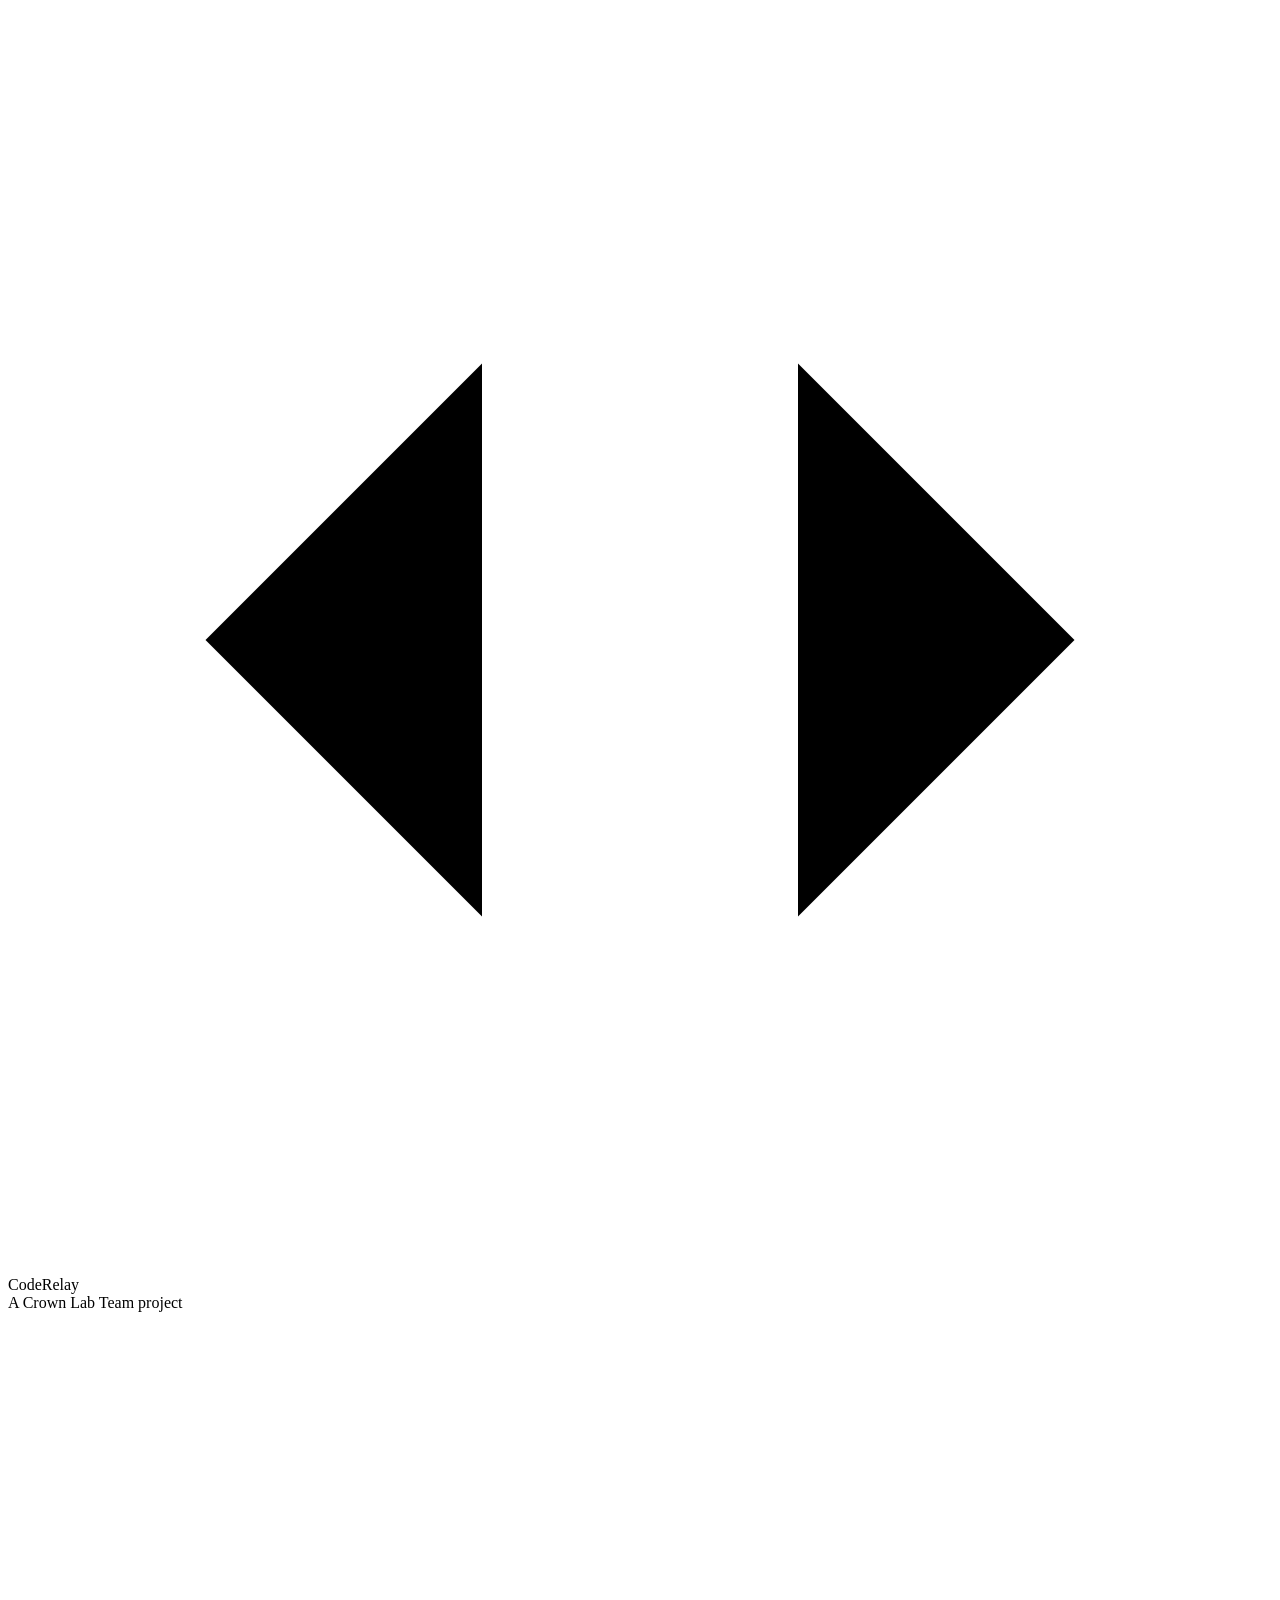
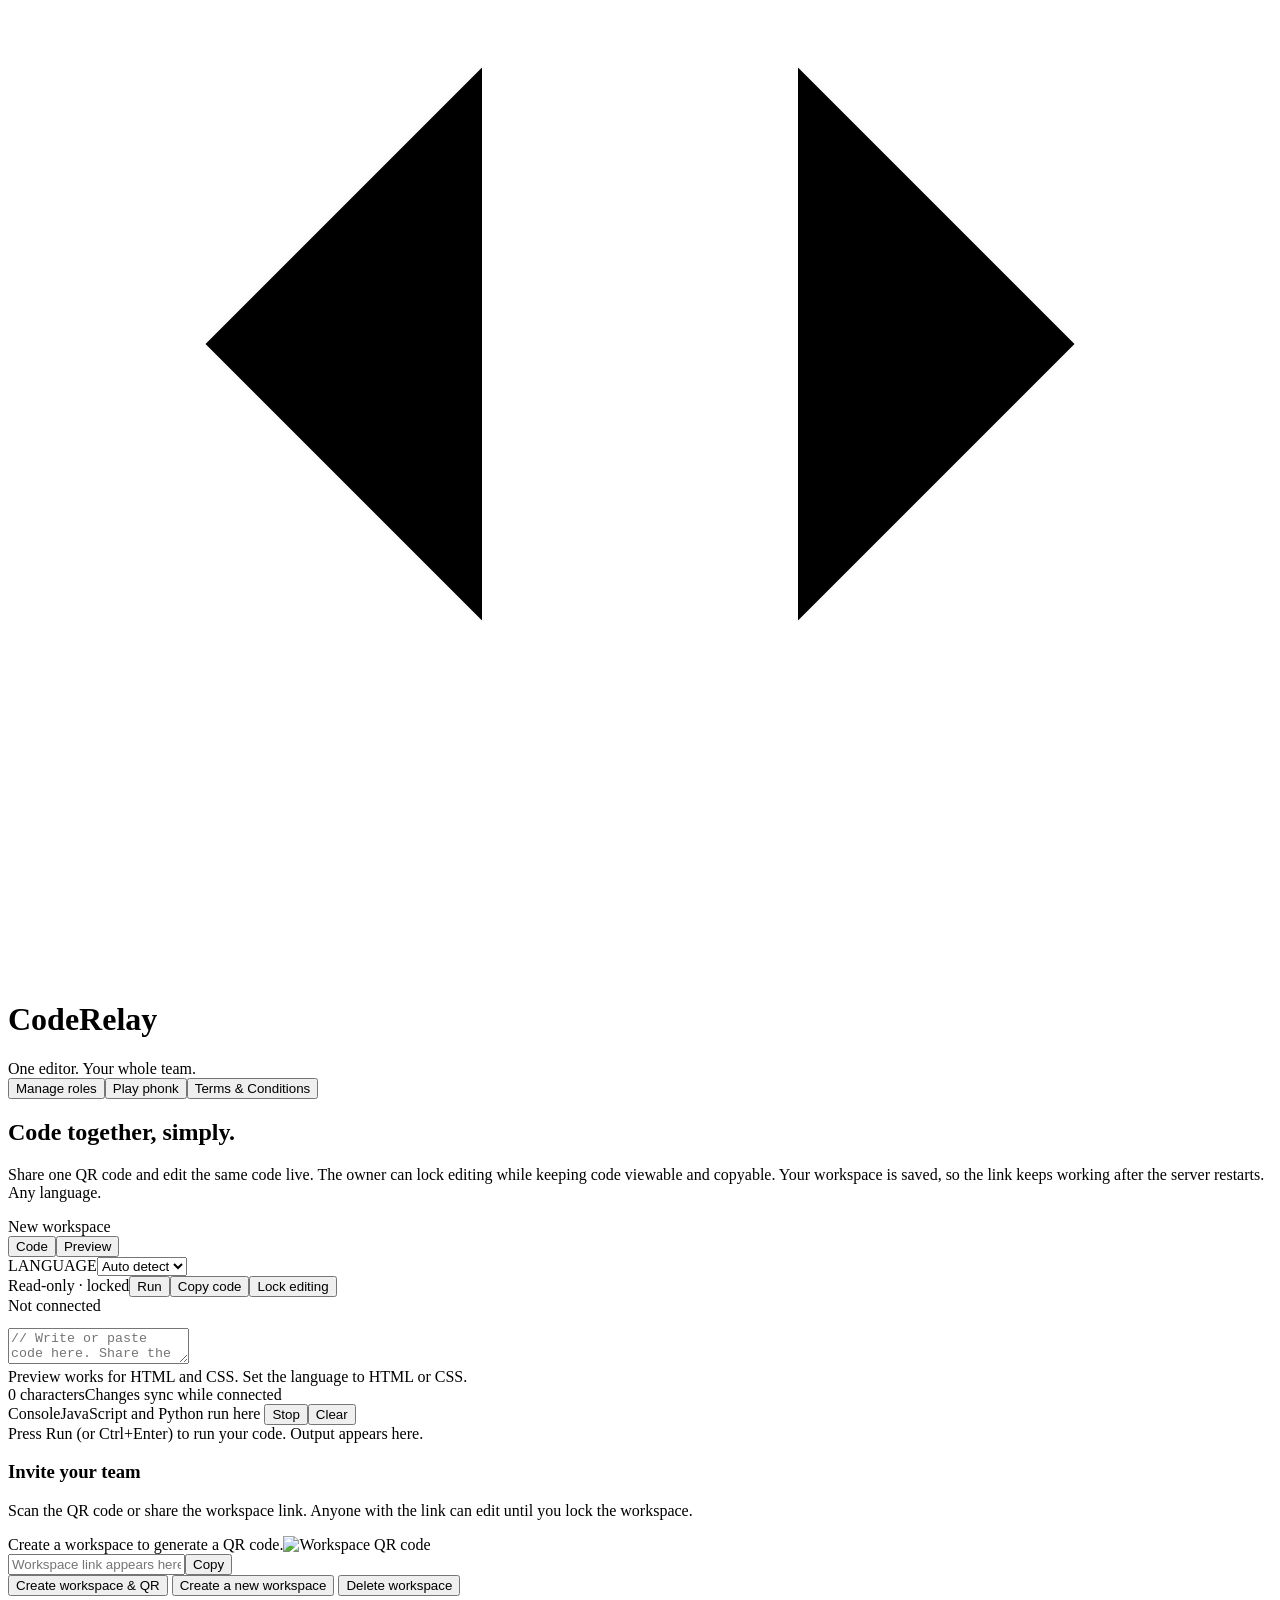
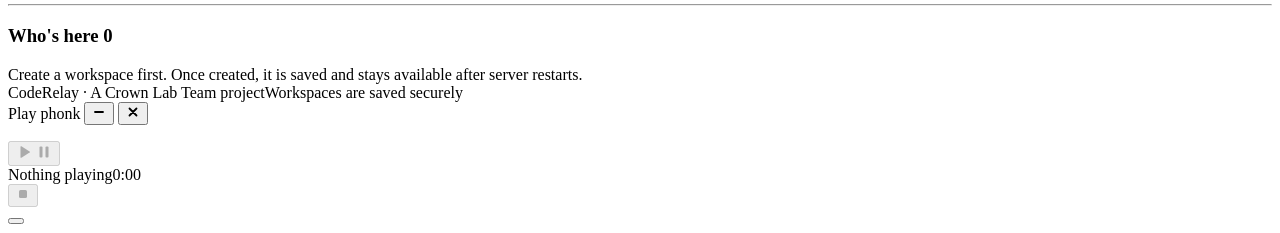
==== public/index.html @ 7525a8fa "Add files via upload" ====
<!doctype html>
<html lang="en">
<head>
<meta charset="utf-8">
<meta name="viewport" content="width=device-width,initial-scale=1">
<meta name="theme-color" content="#161618">
<meta name="referrer" content="no-referrer">
<title>CodeRelay — Shared coding room</title>
<link rel="icon" href="/favicon">
<link rel="apple-touch-icon" href="/favicon">
<link rel="stylesheet" href="/style.css">
</head>
<body class="booting">

<div id="splash" aria-label="CodeRelay">
  <div class="splash-inner">
    <svg class="splash-mark" viewBox="0 0 64 64" aria-hidden="true"><path d="M24 18 10 32l14 14"/><path d="M40 18l14 14-14 14"/><path d="M35 14 29 50"/></svg>
    <div class="splash-title" data-split="chars" aria-hidden="true">CodeRelay</div>
    <div class="splash-line"></div>
  </div>
  <div class="splash-credit" data-split="words" data-accent="Crown Lab Team" aria-hidden="true">A Crown Lab Team project</div>
</div>


<header class="reveal" style="--d:0">
  <div class="brand"><div class="logo"><svg viewBox="0 0 64 64" aria-hidden="true"><path d="M24 18 10 32l14 14"/><path d="M40 18l14 14-14 14"/></svg></div><div><h1>CodeRelay</h1><div class="sub">One editor. Your whole team.</div></div></div>
  <div class="header-actions"><span id="userChip" class="user-chip hidden"></span><button id="rolesBtn" class="hidden"><span class="label">Manage roles</span></button><button id="phonkBtn"><span class="eq" aria-hidden="true"><i></i><i></i><i></i></span><span class="label">Play phonk</span></button><button id="termsBtn">Terms &amp; Conditions</button></div>
</header>
<main>
  <div class="intro reveal" style="--d:1"><div><h2>Code together, simply.</h2><p>Share one QR code and edit the same code live. The owner can lock editing while keeping code viewable and copyable. Your workspace is saved, so the link keeps working after the server restarts. Any language.</p></div><span id="roomPill" class="room-pill">New workspace</span></div>
  <div class="layout">
    <section class="card reveal" style="--d:2" id="editorCard">
      <div class="editor-top">
        <div class="top-left"><div class="seg" role="group" aria-label="View"><button id="viewCode" class="seg-btn" aria-pressed="true"><span class="label">Code</span></button><button id="viewPreview" class="seg-btn" aria-pressed="false"><span class="label">Preview</span></button></div><div><label for="language">LANGUAGE</label><select id="language">
          <option>Auto detect</option><option>Plain text</option><option>JavaScript</option><option>TypeScript</option><option>Python</option><option>HTML</option><option>CSS</option><option>Java</option><option>C</option><option>C++</option><option>C#</option><option>Go</option><option>Rust</option><option>PHP</option><option>Ruby</option><option>Lua</option><option>Swift</option><option>Kotlin</option><option>SQL</option><option>Shell</option><option>JSON</option><option>YAML</option><option>Markdown</option><option>Other</option>
        </select></div></div>
        <div class="editor-actions"><span id="lockIndicator" class="lock-indicator hidden">Read-only · locked</span><button id="runBtn" class="primary" title="Run the code (Ctrl+Enter)"><span class="label">Run</span></button><button id="copyCode"><span class="label">Copy code</span></button><button id="lockBtn" class="hidden"><span class="label">Lock editing</span></button><span id="avatars" class="avatars" aria-label="People connected"></span><div class="status"><span id="statusDot" class="dot off"></span><span id="status">Not connected</span></div></div>
      </div>
      <div class="editor-wrap"><pre id="hl" aria-hidden="true"><code></code></pre><textarea id="code" spellcheck="false" autocapitalize="off" autocomplete="off" autocorrect="off" placeholder="// Write or paste code here. Share the room so your team can edit with you."></textarea></div>
      <div id="previewBox" class="preview-box hidden"><div id="previewHint" class="preview-hint hidden">Preview works for HTML and CSS. Set the language to HTML or CSS.</div></div>
      <div class="editor-bottom"><span id="charCount">0 characters</span><span id="syncState">Changes sync while connected</span></div>
    
      <div class="console" id="consolePanel">
        <div class="console-bar"><span class="console-title">Console</span><span id="consoleLang" class="console-lang">JavaScript and Python run here</span><span class="grow"></span>
          <button id="stopBtn" class="small hidden"><span class="label">Stop</span></button><button id="clearBtn" class="small"><span class="label">Clear</span></button></div>
        <div id="consoleOut" class="console-out" role="log" aria-live="polite"><div class="cl cl-hint">Press Run (or Ctrl+Enter) to run your code. Output appears here.</div></div>
      </div>
    </section>
    <aside class="card side reveal" style="--d:3">
      <div class="side-section">
        <h3>Invite your team</h3><p>Scan the QR code or share the workspace link. Anyone with the link can edit until you lock the workspace.</p>
        <div class="qr-wrap"><span id="qrPlaceholder" class="sub">Create a workspace to generate a QR code.</span><img id="qr" class="hidden" alt="Workspace QR code"></div>
        <div class="linkbox"><input id="shareLink" readonly placeholder="Workspace link appears here"><button id="copyLink" style="width:auto;margin:0"><span class="label">Copy</span></button></div>
        <button id="createRoom" class="primary"><span class="label">Create workspace &amp; QR</span></button>
        <button id="newRoom"><span class="label">Create a new workspace</span></button>
        <button id="deleteRoom" class="danger hidden"><span class="label">Delete workspace</span></button>
      </div>
      <hr class="divider full">
      <div class="side-section">
        <h3>Who's here <span id="peerCount" class="badge">0</span></h3>
        <ul id="peerList" class="peer-list" aria-live="polite"></ul>
        <div id="notice" class="notice">Create a workspace first. Once created, it is saved and stays available after server restarts.</div>
      </div>
    </aside>
  </div>
</main>
<div class="footer reveal" style="--d:5"><span>CodeRelay · <span class="crown" id="crown">A Crown Lab Team project</span></span><span>Workspaces are saved securely</span></div>

<dialog id="terms"><h2>Terms &amp; Conditions</h2>
<p><strong>1. Shared editing.</strong> Anyone with the workspace link can view and edit the current code until the owner turns on the editing lock. Share links only with people you trust.</p>
<p><strong>2. Owner editing lock.</strong> The owner can lock editing. Other visitors can still read and copy code, but the server rejects their edit attempts. This is an editing permission lock, not encryption of the code contents.</p>
<p><strong>3. Saved workspaces.</strong> Workspace code is stored in a database so it is still there after the server restarts. Changes made by anyone with edit access are saved too. CodeRelay keeps only the latest version, not an edit history.</p>
<p><strong>4. No secrets.</strong> Do not paste passwords, API keys, access tokens, private keys, personal information, or confidential code into a shared workspace.</p>
<p><strong>5. Availability.</strong> The service is provided as-is and may be unavailable from time to time. A QR code is only a link to the workspace.</p>
<p><strong>6. Responsible use.</strong> Use this service only for lawful collaboration. These terms are a draft, not legal advice.</p>
<button id="closeTerms"><span class="label">Close</span></button></dialog>



<dialog id="nameDlg"><h2>What should your team call you?</h2>
<p>Enter your name once. You get a number, and both stay with this browser. They can't be changed later.</p>
<input id="nameInput" maxlength="24" placeholder="Your name" autocomplete="off" aria-label="Your name">
<p id="nameErr" class="name-err hidden" role="status"></p>
<button id="nameSave" class="primary"><span class="label">Continue</span></button></dialog>

<dialog id="delDlg"><h2>Delete this workspace?</h2>
<p>The workspace link stops working for everyone, and the saved code and history are permanently removed. A copy of the text stays in your own editor.</p>
<div class="dlg-actions"><button id="delCancel"><span class="label">Cancel</span></button><button id="delConfirm" class="primary"><span class="label">Delete forever</span></button></div></dialog>

<div id="phonkWin" class="phonk-win" role="dialog" aria-label="Play phonk" aria-hidden="true" inert>
  <div id="phonkBar" class="pw-bar">
    <span class="eq" aria-hidden="true"><i></i><i></i><i></i></span>
    <span class="pw-title">Play phonk</span>
    <button id="phonkMin" class="pw-ico" type="button" aria-label="Minimize" aria-expanded="true"><svg width="14" height="14" viewBox="0 0 14 14" aria-hidden="true"><path d="M3 7h8" stroke="currentColor" stroke-width="1.8" stroke-linecap="round"/></svg></button>
    <button id="phonkX" class="pw-ico" type="button" aria-label="Close (music keeps playing)"><svg width="14" height="14" viewBox="0 0 14 14" aria-hidden="true"><path d="M3.5 3.5l7 7m0-7l-7 7" stroke="currentColor" stroke-width="1.8" stroke-linecap="round"/></svg></button>
  </div>
  <div id="phonkFold" class="pw-fold"><div>
    <ul id="phonkList" class="phonk-list"></ul>
    <p id="phonkMsg" class="phonk-msg"></p>
  </div></div>
  <div class="pw-now">
    <button id="phonkToggle" type="button" aria-label="Play or pause" disabled>
      <svg class="ic-play" width="16" height="16" viewBox="0 0 16 16" aria-hidden="true"><path d="M4.5 2.8v10.4a.6.6 0 0 0 .9.5l8.2-5.2a.6.6 0 0 0 0-1L5.4 2.3a.6.6 0 0 0-.9.5z" fill="currentColor"/></svg>
      <svg class="ic-pause" width="16" height="16" viewBox="0 0 16 16" aria-hidden="true"><rect x="3.5" y="2.5" width="3" height="11" rx="1" fill="currentColor"/><rect x="9.5" y="2.5" width="3" height="11" rx="1" fill="currentColor"/></svg>
    </button>
    <div class="pw-meta">
      <div class="pw-line"><span id="phonkNowName" class="pw-name">Nothing playing</span><span id="phonkTime" class="pw-time">0:00</span></div>
      <div id="phonkProg" class="pw-prog" role="slider" aria-label="Seek" aria-valuemin="0" aria-valuemax="100" aria-valuenow="0"><i id="phonkFill"></i></div>
    </div>
    <button id="phonkStop" class="pw-ico" type="button" aria-label="Stop" disabled><svg width="14" height="14" viewBox="0 0 14 14" aria-hidden="true"><rect x="3" y="3" width="8" height="8" rx="1.6" fill="currentColor"/></svg></button>
  </div>
</div>
<button id="phonkBubble" type="button" aria-label="Open phonk player"><span class="eq" aria-hidden="true"><i></i><i></i><i></i></span></button>
<audio id="phonkPlayer" preload="none"></audio>

<dialog id="rolesDlg"><h2>Manage roles</h2>
<p>Search by name or number, then choose Admin, Moderator or None. Roles are tags only for now.</p>
<input id="rolesQ" maxlength="24" placeholder="Name or number" autocomplete="off" aria-label="Search users">
<ul id="rolesList" class="roles-list"></ul>
<p id="rolesMsg" class="roles-msg"></p>
<div class="dlg-actions"><button id="rolesClose"><span class="label">Close</span></button></div></dialog>

<script src="/ot.js"></script>
<script src="/highlight.js"></script>
<script src="/socket.io/socket.io.js"></script>
<script src="/app.js"></script>
</body></html>
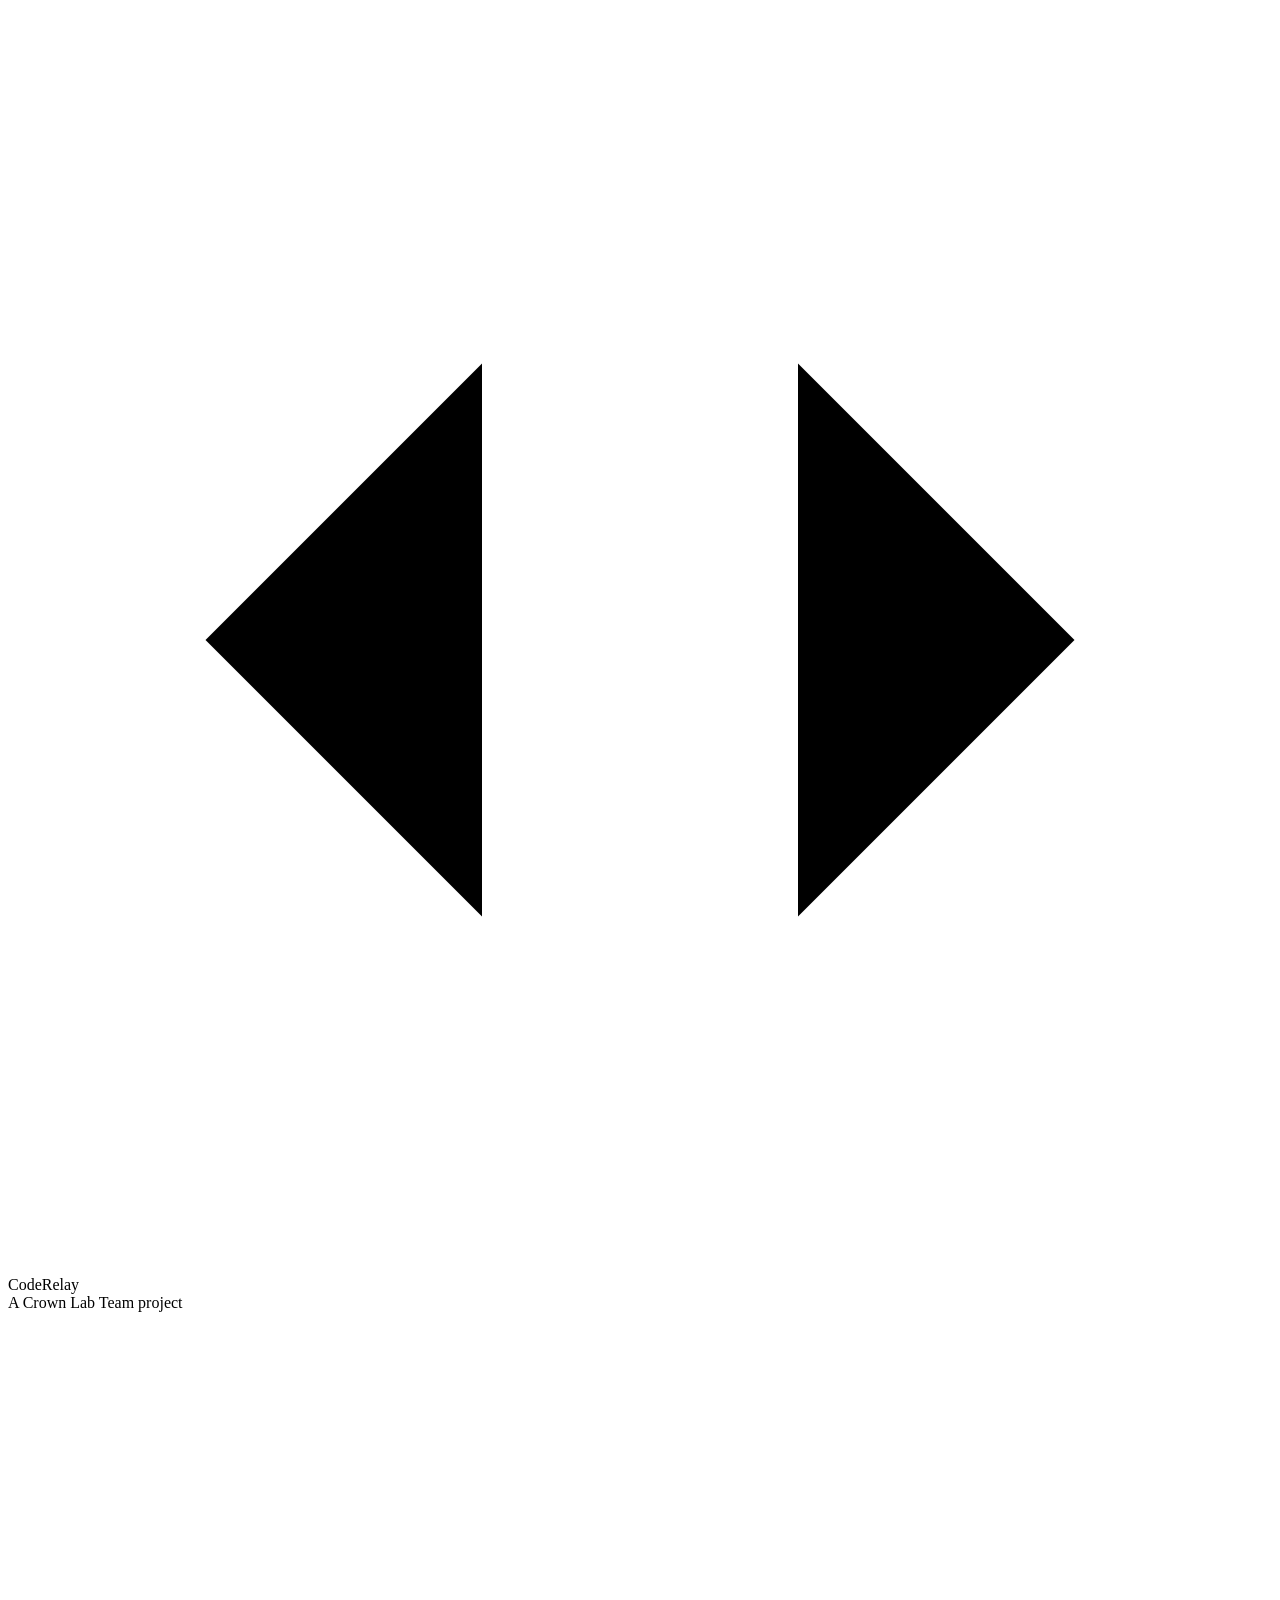
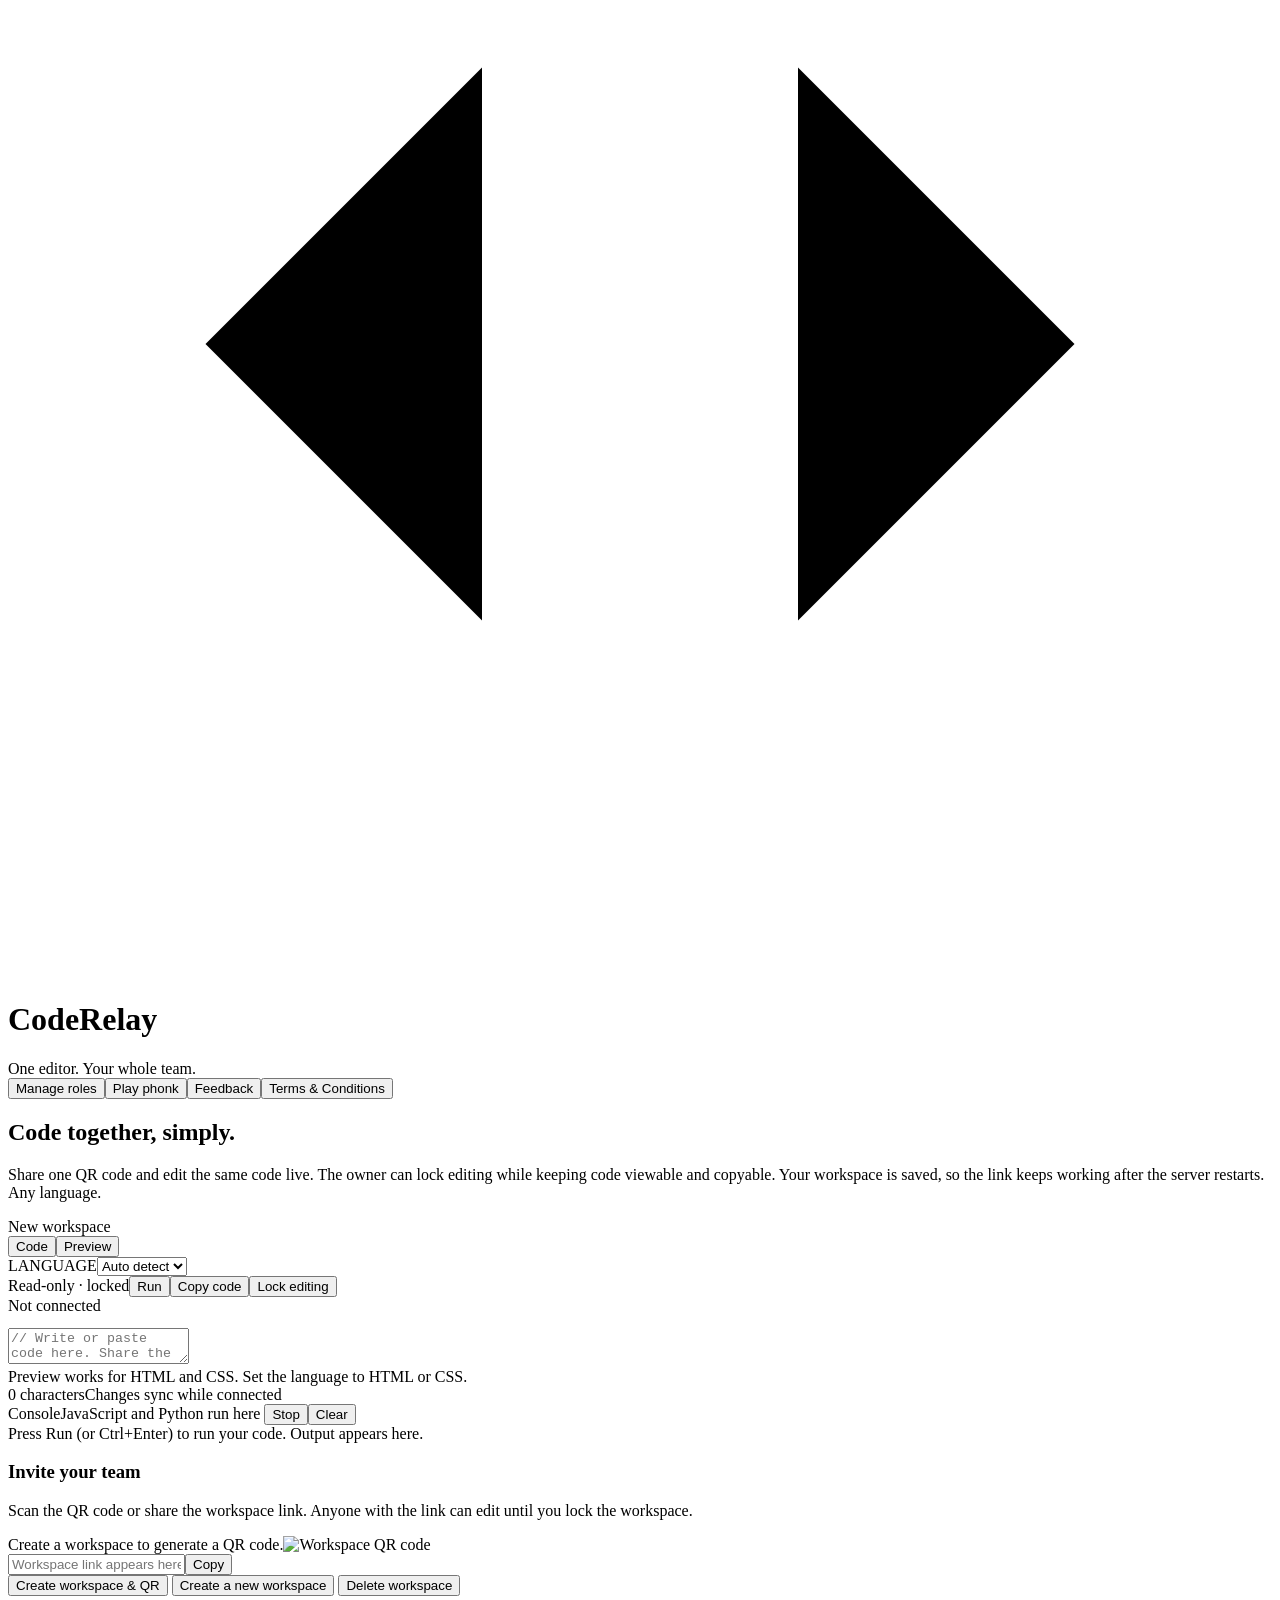
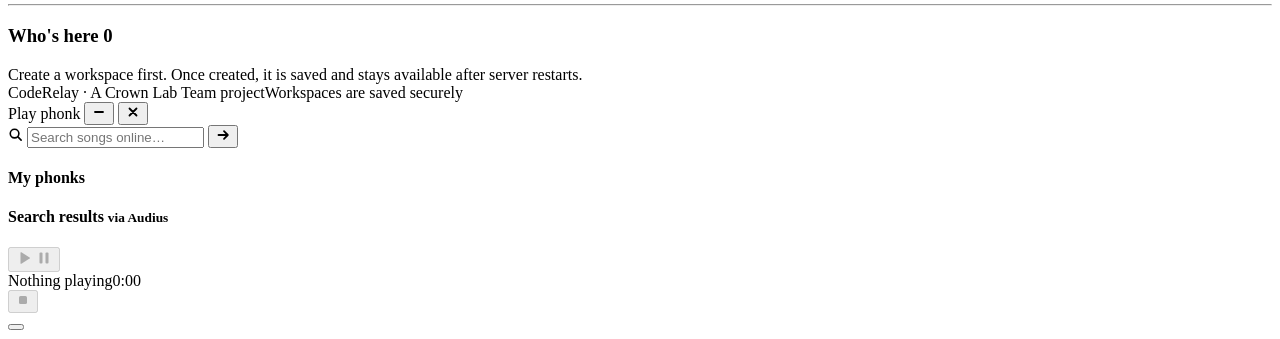
==== commit 43a36b3f: "Add files via upload" ====
--- a/public/index.html
+++ b/public/index.html
@@ -24,7 +24,7 @@
 
 <header class="reveal" style="--d:0">
   <div class="brand"><div class="logo"><svg viewBox="0 0 64 64" aria-hidden="true"><path d="M24 18 10 32l14 14"/><path d="M40 18l14 14-14 14"/></svg></div><div><h1>CodeRelay</h1><div class="sub">One editor. Your whole team.</div></div></div>
-  <div class="header-actions"><span id="userChip" class="user-chip hidden"></span><button id="rolesBtn" class="hidden"><span class="label">Manage roles</span></button><button id="phonkBtn"><span class="eq" aria-hidden="true"><i></i><i></i><i></i></span><span class="label">Play phonk</span></button><button id="termsBtn">Terms &amp; Conditions</button></div>
+  <div class="header-actions"><span id="userChip" class="user-chip hidden"></span><button id="rolesBtn" class="hidden"><span class="label">Manage roles</span></button><button id="phonkBtn"><span class="eq" aria-hidden="true"><i></i><i></i><i></i></span><span class="label">Play phonk</span></button><button id="feedbackBtn"><span class="label">Feedback</span></button><button id="termsBtn">Terms &amp; Conditions</button></div>
 </header>
 <main>
   <div class="intro reveal" style="--d:1"><div><h2>Code together, simply.</h2><p>Share one QR code and edit the same code live. The owner can lock editing while keeping code viewable and copyable. Your workspace is saved, so the link keeps working after the server restarts. Any language.</p></div><span id="roomPill" class="room-pill">New workspace</span></div>
@@ -66,14 +66,40 @@
 </main>
 <div class="footer reveal" style="--d:5"><span>CodeRelay · <span class="crown" id="crown">A Crown Lab Team project</span></span><span>Workspaces are saved securely</span></div>
 
-<dialog id="terms"><h2>Terms &amp; Conditions</h2>
-<p><strong>1. Shared editing.</strong> Anyone with the workspace link can view and edit the current code until the owner turns on the editing lock. Share links only with people you trust.</p>
-<p><strong>2. Owner editing lock.</strong> The owner can lock editing. Other visitors can still read and copy code, but the server rejects their edit attempts. This is an editing permission lock, not encryption of the code contents.</p>
-<p><strong>3. Saved workspaces.</strong> Workspace code is stored in a database so it is still there after the server restarts. Changes made by anyone with edit access are saved too. CodeRelay keeps only the latest version, not an edit history.</p>
-<p><strong>4. No secrets.</strong> Do not paste passwords, API keys, access tokens, private keys, personal information, or confidential code into a shared workspace.</p>
-<p><strong>5. Availability.</strong> The service is provided as-is and may be unavailable from time to time. A QR code is only a link to the workspace.</p>
-<p><strong>6. Responsible use.</strong> Use this service only for lawful collaboration. These terms are a draft, not legal advice.</p>
-<button id="closeTerms"><span class="label">Close</span></button></dialog>
+<dialog id="terms"><h2>Terms &amp; Privacy</h2>
+<p class="terms-meta">Last updated: October 2026</p>
+<p>Welcome to CodeRelay, a shared coding workspace by Crown Lab Team. By using CodeRelay you agree to these terms. They are short and written in plain language.</p>
+
+<h3>1. Shared workspaces</h3>
+<p>A workspace is created with a private link and QR code. Anyone who has the link can open the workspace and, unless the owner has locked it, edit the code. Share the link only with people you want to collaborate with.</p>
+
+<h3>2. Owner controls</h3>
+<p>The workspace owner can lock editing at any time. While locked, other participants can still read and copy the code, but cannot change it. The owner can also delete the workspace, which permanently removes its saved content.</p>
+
+<h3>3. Your code and data</h3>
+<p>Your code belongs to you and your team. CodeRelay does not claim any ownership of it. We store only what is needed to run the service: the latest version of the workspace content, the display names and numbers of participants, and basic technical data needed to keep the service secure and reliable.</p>
+
+<h3>4. Security</h3>
+<p>Workspace content is encrypted at rest on our servers using AES-256-GCM, and access to a workspace requires its link. We take reasonable care to protect your data, but no online service can guarantee absolute security. For this reason, we recommend keeping sensitive credentials, such as passwords and private keys, in a dedicated secrets manager rather than in shared code.</p>
+
+<h3>5. Acceptable use</h3>
+<p>Use CodeRelay for lawful learning, collaboration and development. Please do not use it to harm others, to distribute malware, to infringe someone else's rights, to attack or disrupt the service, or to attempt to access workspaces you were not invited to. Running code happens in a restricted sandbox in your browser; do not try to bypass it.</p>
+
+<h3>6. Content and removal</h3>
+<p>You are responsible for the content you add. We may remove a workspace or restrict access if it is used in breach of these terms or to protect the service and its users.</p>
+
+<h3>7. Feedback</h3>
+<p>If you send feedback, you allow us to use it to improve CodeRelay. Please do not include personal or confidential information in feedback.</p>
+
+<h3>8. Availability</h3>
+<p>We work to keep CodeRelay running smoothly, but the service is provided "as is" and may occasionally be unavailable or change. Keep a copy of important code in your own project or repository.</p>
+
+<h3>9. Limitation of liability</h3>
+<p>To the extent permitted by law, Crown Lab Team is not liable for indirect or consequential losses arising from use of the service. Nothing in these terms limits rights you have under applicable law.</p>
+
+<h3>10. Changes and contact</h3>
+<p>We may update these terms from time to time; the date above shows the latest version. Continuing to use CodeRelay means you accept the updated terms. Questions or concerns can be sent through the Feedback button.</p>
+<button id="closeTerms"><span class="label">I understand</span></button></dialog>
 
 
 
@@ -95,7 +121,17 @@
     <button id="phonkX" class="pw-ico" type="button" aria-label="Close (music keeps playing)"><svg width="14" height="14" viewBox="0 0 14 14" aria-hidden="true"><path d="M3.5 3.5l7 7m0-7l-7 7" stroke="currentColor" stroke-width="1.8" stroke-linecap="round"/></svg></button>
   </div>
   <div id="phonkFold" class="pw-fold"><div>
-    <ul id="phonkList" class="phonk-list"></ul>
+    <form id="phonkSearch" class="pw-search" role="search" autocomplete="off">
+      <svg class="pw-s-ico" width="15" height="15" viewBox="0 0 16 16" aria-hidden="true"><circle cx="7" cy="7" r="4.6" fill="none" stroke="currentColor" stroke-width="1.7"/><path d="M10.6 10.6L14 14" stroke="currentColor" stroke-width="1.7" stroke-linecap="round"/></svg>
+      <input id="phonkQ" type="search" maxlength="80" placeholder="Search songs online…" aria-label="Search songs online" enterkeyhint="search">
+      <button id="phonkGo" type="submit" aria-label="Search"><svg width="14" height="14" viewBox="0 0 14 14" aria-hidden="true"><path d="M2.5 7h9M8 3.2L11.8 7 8 10.8" fill="none" stroke="currentColor" stroke-width="1.8" stroke-linecap="round" stroke-linejoin="round"/></svg></button>
+    </form>
+    <div id="phonkScroll" class="phonk-scroll">
+      <h4 id="phonkMineH" class="pw-h hidden">My phonks</h4>
+      <ul id="phonkList" class="phonk-list"></ul>
+      <h4 id="phonkResH" class="pw-h hidden">Search results <small>via Audius</small></h4>
+      <ul id="phonkResults" class="phonk-list"></ul>
+    </div>
     <p id="phonkMsg" class="phonk-msg"></p>
   </div></div>
   <div class="pw-now">
@@ -113,6 +149,19 @@
 <button id="phonkBubble" type="button" aria-label="Open phonk player"><span class="eq" aria-hidden="true"><i></i><i></i><i></i></span></button>
 <audio id="phonkPlayer" preload="none"></audio>
 
+<dialog id="feedbackDlg"><h2>Send feedback</h2>
+<p>Found a bug or have an idea? Your message goes straight to the developer.</p>
+<div id="fbKinds" class="fb-kinds" role="radiogroup" aria-label="Type of feedback">
+  <button type="button" class="fb-chip" role="radio" aria-checked="false" data-kind="bug">Bug Report</button>
+  <button type="button" class="fb-chip on" role="radio" aria-checked="true" data-kind="idea">Feature Suggestion</button>
+  <button type="button" class="fb-chip" role="radio" aria-checked="false" data-kind="other">General</button>
+</div>
+<textarea id="fbText" maxlength="1000" rows="5" placeholder="Tell us what happened or what you'd like to see (at least 20 characters)…" aria-label="Your feedback"></textarea>
+<div class="fb-foot"><span id="fbMsg" class="fb-msg" role="status"></span><span id="fbCount" class="fb-count">0 / 1000</span></div>
+
+<div class="dlg-actions"><button id="fbCancel" type="button"><span class="label">Cancel</span></button><button id="fbSend" class="primary" type="button"><span class="label">Submit feedback</span></button></div>
+<p class="fb-consent">By submitting, you agree that your feedback may be used to improve our site without compensation. We do not store personal tracking data.</p></dialog>
+
 <dialog id="rolesDlg"><h2>Manage roles</h2>
 <p>Search by name or number, then choose Admin, Moderator or None. Roles are tags only for now.</p>
 <input id="rolesQ" maxlength="24" placeholder="Name or number" autocomplete="off" aria-label="Search users">
